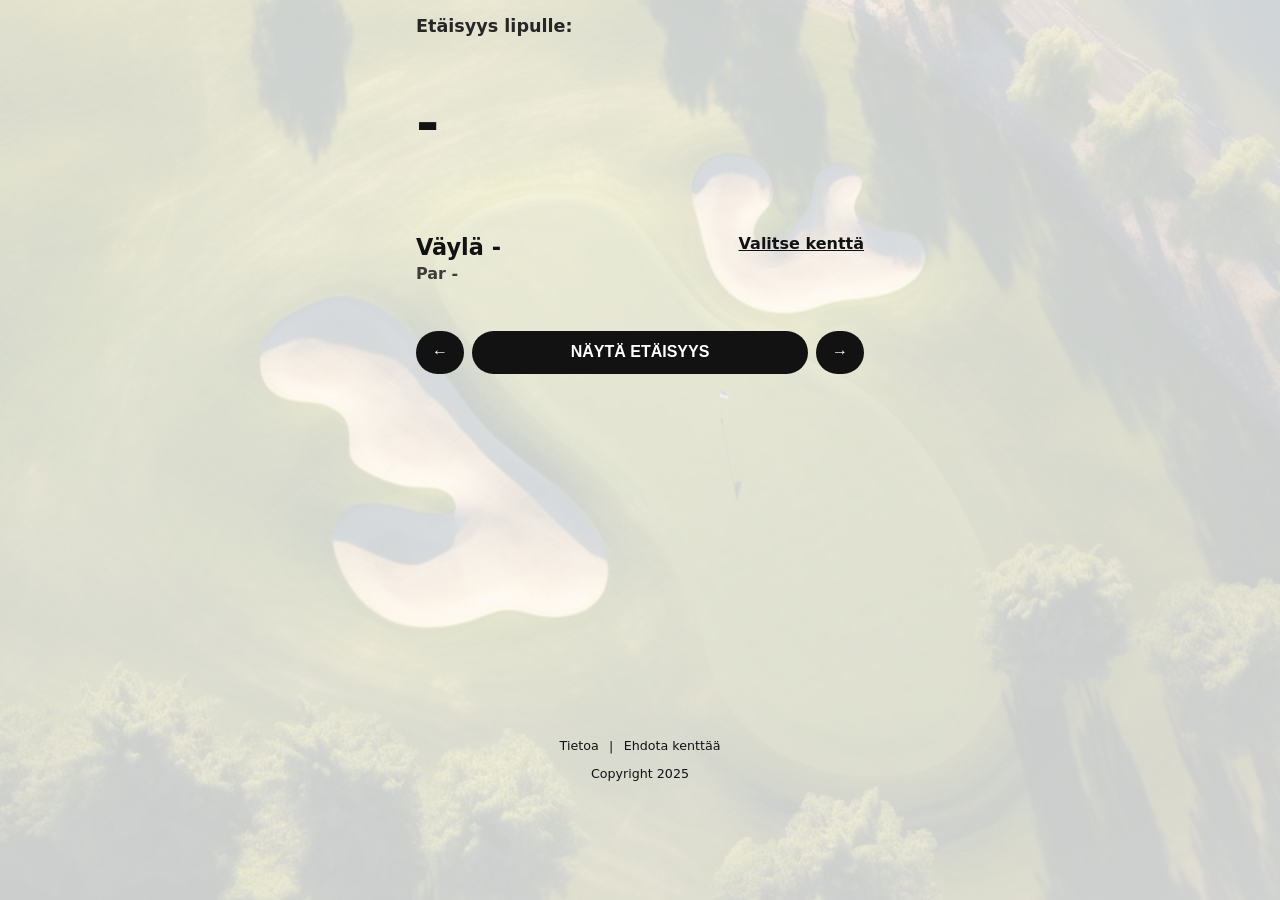
==== index.html @ eb811e4f "first" ====
<!doctype html>
<html lang="en">
  <head>
    <meta charset="UTF-8" />
    <meta
      name="viewport"
      content="width=device-width, initial-scale=1.0, maximum-scale=1.0, user-scalable=no"
    />
    <title>Golf App</title>
    <link rel="stylesheet" href="assets/css/style.css" />
    <meta name="theme-color" content="#121212" />
    <link rel="icon" href="assets/img/icon-192.png" />
  </head>
  <body>
    <main>
      <div class="topbar">
        <div class="distance-section">
          <h3 class="distance-title">Etäisyys lipulle:</h3>
          <div class="distance-value">
            <span id="spinner" class="loader" style="display: none"></span>
            <div id="distanceDisplay">
              <span id="distanceStatus">-</span>
              <div id="distanceTriplet" class="distance-triplet hidden">
                <div class="distance-item distance-side">
                  <span id="distanceFront" class="distance-number">-</span>
                  <span class="distance-label">Etu</span>
                </div>
                <div class="distance-item distance-main">
                  <span id="distanceCenter" class="distance-number">-</span>
                  <span class="distance-label">Keski</span>
                </div>
                <div class="distance-item distance-side">
                  <span id="distanceBack" class="distance-number">-</span>
                  <span class="distance-label">Taka</span>
                </div>
              </div>
            </div>
          </div>
        </div>

        <div class="info-row">
          <div class="hole-info">
            <div id="holeNumber">Väylä -</div>
            <div id="holePar">Par -</div>
          </div>

          <div class="course-select-wrapper">
            <span id="courseSelector" class="course-link">Valitse kenttä</span>
            <ul id="courseList" class="dropdown hidden" role="listbox"></ul>
          </div>
        </div>
      </div>

      <div class="button-row">
        <button id="prevHole" class="button">&#8592;</button>
        <button id="calculateBtn" class="button">NÄYTÄ ETÄISYYS</button>
        <button id="nextHole" class="button">&#8594;</button>
      </div>
    </main>

    <!-- footer -->
    <footer>
      <small>
        <a href="about.html" target="_blank">Tietoa</a> |
        <a href="#">Ehdota kenttää</a>
        <br />
        <p>Copyright 2025</p>
      </small>
    </footer>

    <script src="assets/js/main.js"></script>
  </body>
</html>
---- assets/css/style.css ----
:root {
  --bg-color: #ffffff;
  --bg-color-secondary: #f0f0f0;
  --text-color: #121212;
  --accent: #007a33;
  --border-color: #cccccc;
  --error-color: #d32f2f;
}

button {
  font-size: 1rem;
  background: var(--text-color);
  cursor: pointer;
  color: var(--bg-color);
  touch-action: manipulation;
  padding: 0.8rem;
  font-weight: 600;
  border: none;
  border-radius: 30px;
}

html {
  height: 100%;
}

body::before {
  content: "";
  position: fixed;
  top: 0;
  left: 0;
  width: 100%;
  height: 100%;
  background-image: url("../img/golf-background.jpg");
  background-size: cover;
  background-position: center;
  background-repeat: no-repeat;
  z-index: -1;
  opacity: 0.2;
  will-change: transform;
}

body {
  display: flex;
  flex-direction: column;
  min-height: 90vh;
  background-color: var(--bg-color);
  color: var(--text-color);
  font-family: system-ui, sans-serif;
  margin: 0;
  padding: 0;
}

main {
  flex: 1;
  max-width: 480px;
  margin: 0 auto;
  padding: 1rem;
  width: 100%;
  box-sizing: border-box;
  display: flex;
  flex-direction: column;
}

label {
  display: block;
  margin-bottom: 0.3rem;
  font-size: 1rem;
}

.topbar {
  display: flex;
  flex-direction: column;
  align-items: flex-start;
  gap: 1rem;
  margin-bottom: 1.5rem;
}

.distance-section {
  display: flex;
  flex-direction: column;
  align-items: flex-start;
}

.distance-title {
  margin: 0;
  font-size: 1.1rem;
  font-weight: 600;
  opacity: 0.9;
}

.distance-value {
  height: 10rem;
  font-size: 3.5rem;
  font-weight: 700;
  color: var(--text-color);
  display: flex;
  align-items: center;
  gap: 1rem;
  margin-top: 0.4rem;
}

.distance-triplet {
  display: flex;
  align-items: flex-end;
  gap: 1.2rem;
}

.distance-item {
  display: flex;
  flex-direction: column;
  align-items: center;
}

.distance-side .distance-number {
  font-size: 1.6rem;
  opacity: 0.6;
}

.distance-main .distance-number {
  font-size: 3.5rem;
}

.distance-label {
  font-size: 0.85rem;
  font-weight: 600;
  opacity: 0.7;
  margin-top: 0.2rem;
}

.info-row {
  display: flex;
  justify-content: space-between;
  align-items: flex-start;
  width: 100%;
  margin-top: 1rem;
}

.course-link {
  color: var(--text-color);
  text-decoration: underline;
  cursor: pointer;
  font-weight: 700;
  font-size: 1rem;
}

.course-select-wrapper {
  position: relative;
  display: flex;
  flex-direction: column;
  align-items: flex-end;
  max-width: 100%;
}

.dropdown {
  position: absolute;
  top: 100%;
  right: 0;
  left: auto;
  min-width: 100%;
  max-width: 90vw;
  list-style: none;
  margin-top: 0.5rem;
  padding: 0;
  border: 1px solid var(--border-color);
  background-color: var(--bg-color);
  max-height: 200px;
  overflow-y: auto;
  z-index: 1000;
  border-radius: 8px;
  box-shadow: 0 2px 10px rgba(0, 0, 0, 0.4);
  box-sizing: border-box;
}

.dropdown li {
  padding: 0.6rem 1rem;
  cursor: pointer;
  border-bottom: 1px solid #333;
}

.dropdown li:last-child {
  border-bottom: none;
}

.dropdown li:hover {
  background-color: var(--bg-color-secondary);
}

.hidden {
  display: none;
}

.hole-info {
  display: flex;
  flex-direction: column;
  gap: 0.2rem;
  font-size: 1.2rem;
  font-weight: bold;
}

#holeNumber {
  font-size: 1.4rem;
  font-weight: 700;
}

#holePar {
  font-size: 1rem;
  opacity: 0.8;
}

.distance-card {
  padding: 1.5rem 0;
  margin-bottom: 1.5rem;
  border-bottom: 1px solid var(--border-color);
}

.button-row {
  display: flex;
  justify-content: space-between;
  margin-top: 1.5rem;
}

#prevHole,
#nextHole {
  flex: 0 0 3rem;
}

#calculateBtn {
  flex: 1;
  margin: 0 0.5rem;
}

#button .button:disabled {
  background-color: #444;
  color: #aaa;
  cursor: not-allowed;
}

/* Spinner */
#spinner {
  width: 32px;
  height: 32px;
  border: 5px solid var(--text-color);
  border-bottom-color: transparent;
  border-radius: 50%;
  animation: rotation 1s linear infinite;
}

@keyframes rotation {
  0% {
    transform: rotate(0deg);
  }
  100% {
    transform: rotate(360deg);
  }
}

/* Report modal */
.modal {
  position: fixed;
  top: 0;
  left: 0;
  width: 100%;
  height: 100%;
  background: rgba(0, 0, 0, 0.75);
  display: flex;
  align-items: center;
  justify-content: center;
  z-index: 1000;
}

.modal-content {
  background-color: #1e1e1e;
  color: var(--text-color);
  padding: 1rem;
  border-radius: 10px;
  width: 90%;
  max-width: 400px;
  box-shadow: 0 0 10px rgba(255, 255, 255, 0.05);
}

.modal-content textarea {
  width: 100%;
  max-width: 100%;
  box-sizing: border-box;
  font-size: 1rem;
  padding: 0.75rem;
  border-radius: 6px;
  border: 1px solid var(--border-color);
  background: #2a2a2a;
  color: var(--text-color);
  resize: none;
  margin-bottom: 1rem;
}

.modal-buttons {
  display: flex;
  justify-content: space-between;
  gap: 1rem;
}

.modal-buttons button {
  flex: 1;
  padding: 0.75rem;
  border-radius: 6px;
  font-size: 1rem;
  cursor: pointer;
  border: none;
}

#sendReportBtn {
  background-color: var(--accent);
  color: #000;
}

#closeModalBtn {
  background-color: #333;
  color: var(--text-color);
  cursor: pointer;
}

/* footer */
footer {
  text-align: center;
  font-size: 0.95rem;
  color: var(--text-color);
  padding: 1rem 0;
}

footer a {
  color: var(--text-color);
  text-decoration: none;
  margin: 0 0.4rem;
}

footer a:hover {
  text-decoration: underline;
}

footer a.report-link {
  color: var(--error-color);
  font-weight: 500;
}
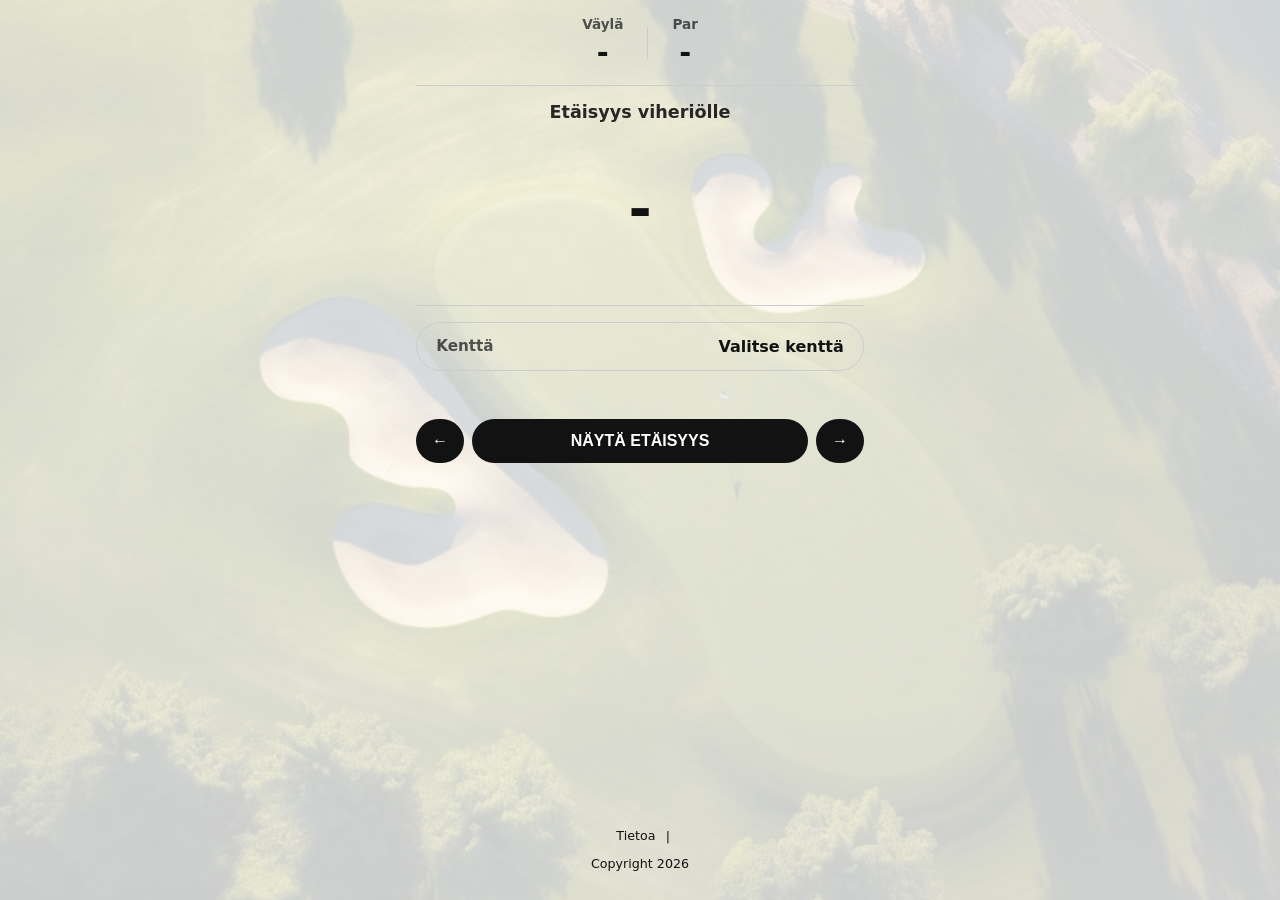
==== commit 4372f8e2: "ui updates" ====
--- a/index.html
+++ b/index.html
@@ -14,40 +14,55 @@
   <body>
     <main>
       <div class="topbar">
+        <div class="hole-par-row">
+          <div class="hole-par-item">
+            <span class="hole-par-label">Väylä</span>
+            <span id="holeNumberValue" class="hole-par-value">-</span>
+          </div>
+          <div class="hole-par-divider"></div>
+          <div class="hole-par-item">
+            <span class="hole-par-label">Par</span>
+            <span id="holeParValue" class="hole-par-value">-</span>
+          </div>
+        </div>
+
+        <hr class="section-divider" />
+
         <div class="distance-section">
-          <h3 class="distance-title">Etäisyys lipulle:</h3>
+          <h3 class="distance-title">Etäisyys viheriölle</h3>
           <div class="distance-value">
             <span id="spinner" class="loader" style="display: none"></span>
             <div id="distanceDisplay">
               <span id="distanceStatus">-</span>
               <div id="distanceTriplet" class="distance-triplet hidden">
                 <div class="distance-item distance-side">
+                  <span class="distance-label">Etu</span>
                   <span id="distanceFront" class="distance-number">-</span>
-                  <span class="distance-label">Etu</span>
                 </div>
                 <div class="distance-item distance-main">
+                  <span class="distance-label distance-label-main">Keski</span>
                   <span id="distanceCenter" class="distance-number">-</span>
-                  <span class="distance-label">Keski</span>
                 </div>
                 <div class="distance-item distance-side">
+                  <span class="distance-label">Taka</span>
                   <span id="distanceBack" class="distance-number">-</span>
-                  <span class="distance-label">Taka</span>
                 </div>
               </div>
+              <div id="distanceUnit" class="distance-unit hidden">metriä</div>
             </div>
           </div>
         </div>
 
-        <div class="info-row">
-          <div class="hole-info">
-            <div id="holeNumber">Väylä -</div>
-            <div id="holePar">Par -</div>
+        <hr class="section-divider" />
+
+        <div class="course-select-wrapper">
+          <div id="courseSelector" class="course-select-row">
+            <span class="course-select-label">Kenttä</span>
+            <span id="courseSelectorValue" class="course-select-value"
+              >Valitse kenttä</span
+            >
           </div>
-
-          <div class="course-select-wrapper">
-            <span id="courseSelector" class="course-link">Valitse kenttä</span>
-            <ul id="courseList" class="dropdown hidden" role="listbox"></ul>
-          </div>
+          <ul id="courseList" class="dropdown hidden" role="listbox"></ul>
         </div>
       </div>
 
@@ -62,9 +77,9 @@
     <footer>
       <small>
         <a href="about.html" target="_blank">Tietoa</a> |
-        <a href="#">Ehdota kenttää</a>
-        <br />
-        <p>Copyright 2025</p>
+        <p>Copyright <span id="copyrightYear"></span></p>
+
+        <!-- <a href="#">Ehdota kenttää</a> -->
       </small>
     </footer>
 
--- a/assets/css/style.css
+++ b/assets/css/style.css
@@ -42,7 +42,8 @@
 body {
   display: flex;
   flex-direction: column;
-  min-height: 90vh;
+  min-height: 100vh;
+  min-height: 100dvh;
   background-color: var(--bg-color);
   color: var(--text-color);
   font-family: system-ui, sans-serif;
@@ -70,15 +71,54 @@
 .topbar {
   display: flex;
   flex-direction: column;
-  align-items: flex-start;
+  align-items: center;
   gap: 1rem;
   margin-bottom: 1.5rem;
 }
 
+.section-divider {
+  border: none;
+  border-top: 1px solid var(--border-color);
+  width: 100%;
+  margin: 0;
+}
+
+.hole-par-row {
+  display: flex;
+  align-items: center;
+  justify-content: center;
+  gap: 1.5rem;
+}
+
+.hole-par-item {
+  display: flex;
+  flex-direction: column;
+  align-items: center;
+  gap: 0.2rem;
+}
+
+.hole-par-label {
+  font-size: 0.85rem;
+  font-weight: 600;
+  opacity: 0.7;
+}
+
+.hole-par-value {
+  font-size: 1.8rem;
+  font-weight: 700;
+}
+
+.hole-par-divider {
+  width: 1px;
+  height: 2rem;
+  background: var(--border-color);
+}
+
 .distance-section {
   display: flex;
   flex-direction: column;
-  align-items: flex-start;
+  align-items: center;
+  width: 100%;
 }
 
 .distance-title {
@@ -86,17 +126,21 @@
   font-size: 1.1rem;
   font-weight: 600;
   opacity: 0.9;
+  text-align: center;
 }
 
 .distance-value {
-  height: 10rem;
+  min-height: 10rem;
   font-size: 3.5rem;
   font-weight: 700;
   color: var(--text-color);
   display: flex;
-  align-items: center;
-  gap: 1rem;
+  flex-direction: column;
+  align-items: center;
+  justify-content: center;
+  gap: 0.3rem;
   margin-top: 0.4rem;
+  width: 100%;
 }
 
 .distance-triplet {
@@ -124,40 +168,54 @@
   font-size: 0.85rem;
   font-weight: 600;
   opacity: 0.7;
-  margin-top: 0.2rem;
-}
-
-.info-row {
-  display: flex;
-  justify-content: space-between;
-  align-items: flex-start;
-  width: 100%;
-  margin-top: 1rem;
-}
-
-.course-link {
-  color: var(--text-color);
-  text-decoration: underline;
-  cursor: pointer;
-  font-weight: 700;
-  font-size: 1rem;
+  margin-bottom: 0.2rem;
+}
+
+.distance-label-main {
+  color: var(--accent);
+}
+
+.distance-unit {
+  font-size: 0.85rem;
+  font-weight: 600;
+  opacity: 0.6;
 }
 
 .course-select-wrapper {
   position: relative;
-  display: flex;
-  flex-direction: column;
-  align-items: flex-end;
-  max-width: 100%;
+  width: 100%;
+}
+
+.course-select-row {
+  display: flex;
+  justify-content: space-between;
+  align-items: center;
+  width: 100%;
+  padding: 0.9rem 1.2rem;
+  border: 1px solid var(--border-color);
+  border-radius: 30px;
+  cursor: pointer;
+  box-sizing: border-box;
+}
+
+.course-select-label {
+  font-size: 0.95rem;
+  opacity: 0.7;
+  font-weight: 600;
+}
+
+.course-select-value {
+  font-weight: 700;
+  font-size: 1rem;
 }
 
 .dropdown {
   position: absolute;
   top: 100%;
+  left: 0;
   right: 0;
-  left: auto;
   min-width: 100%;
-  max-width: 90vw;
+  max-width: 100%;
   list-style: none;
   margin-top: 0.5rem;
   padding: 0;
@@ -189,30 +247,6 @@
   display: none;
 }
 
-.hole-info {
-  display: flex;
-  flex-direction: column;
-  gap: 0.2rem;
-  font-size: 1.2rem;
-  font-weight: bold;
-}
-
-#holeNumber {
-  font-size: 1.4rem;
-  font-weight: 700;
-}
-
-#holePar {
-  font-size: 1rem;
-  opacity: 0.8;
-}
-
-.distance-card {
-  padding: 1.5rem 0;
-  margin-bottom: 1.5rem;
-  border-bottom: 1px solid var(--border-color);
-}
-
 .button-row {
   display: flex;
   justify-content: space-between;
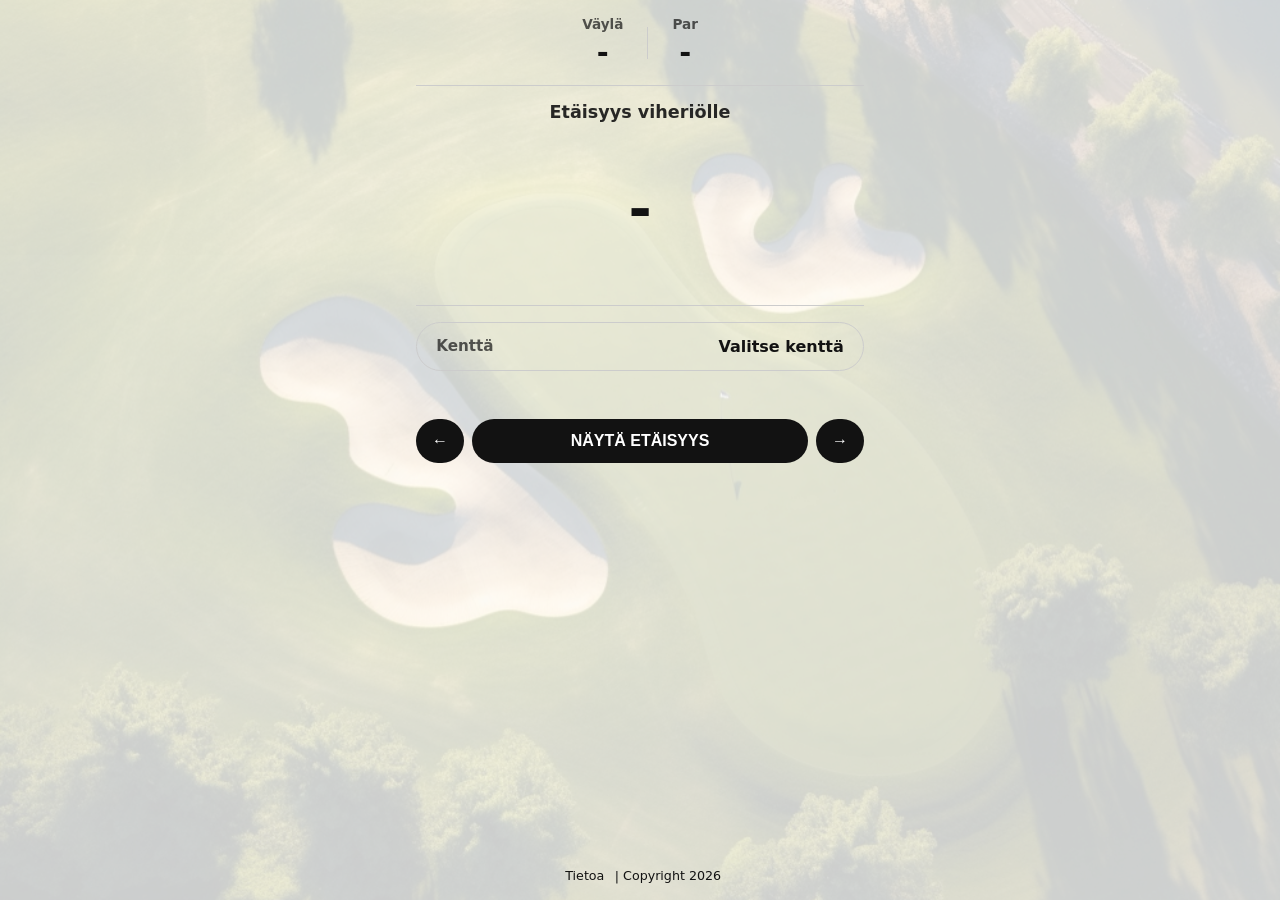
==== commit c7ca1fb2: "new courses added and small ui updates" ====
--- a/index.html
+++ b/index.html
@@ -35,7 +35,7 @@
             <div id="distanceDisplay">
               <span id="distanceStatus">-</span>
               <div id="distanceTriplet" class="distance-triplet hidden">
-                <div class="distance-item distance-side">
+                <div id="distanceFrontItem" class="distance-item distance-side">
                   <span class="distance-label">Etu</span>
                   <span id="distanceFront" class="distance-number">-</span>
                 </div>
@@ -43,7 +43,7 @@
                   <span class="distance-label distance-label-main">Keski</span>
                   <span id="distanceCenter" class="distance-number">-</span>
                 </div>
-                <div class="distance-item distance-side">
+                <div id="distanceBackItem" class="distance-item distance-side">
                   <span class="distance-label">Taka</span>
                   <span id="distanceBack" class="distance-number">-</span>
                 </div>
@@ -77,7 +77,7 @@
     <footer>
       <small>
         <a href="about.html" target="_blank">Tietoa</a> |
-        <p>Copyright <span id="copyrightYear"></span></p>
+        <span>Copyright <span id="copyrightYear"></span></span>
 
         <!-- <a href="#">Ehdota kenttää</a> -->
       </small>
--- a/assets/css/style.css
+++ b/assets/css/style.css
@@ -141,6 +141,13 @@
   gap: 0.3rem;
   margin-top: 0.4rem;
   width: 100%;
+}
+
+#distanceDisplay {
+  display: flex;
+  flex-direction: column;
+  align-items: center;
+  text-align: center;
 }
 
 .distance-triplet {
